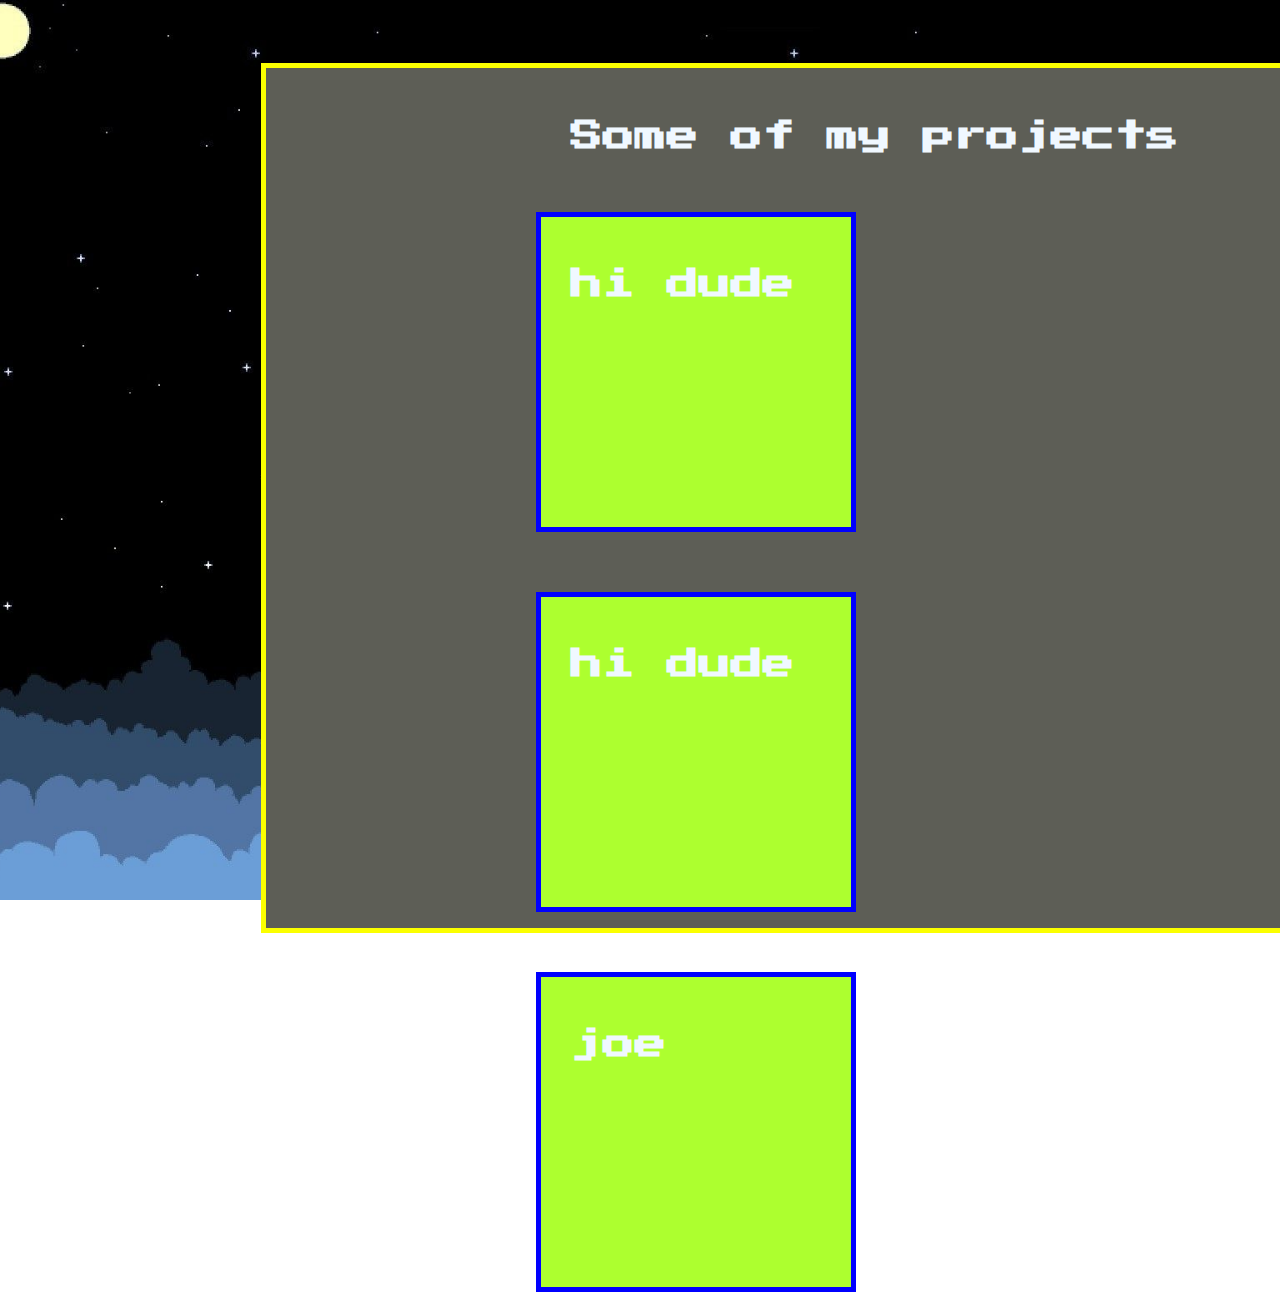
==== projects.html @ fd55381e "added some stuff" ====
<!DOCTYPE html>
<html lang="en">
<head>
    <link rel="stylesheet" href="style.css">
    <link href="https://fonts.googleapis.com/css2?family=Press+Start+2P&display=swap" rel="stylesheet">
    <meta name="viewport" content="width-device-width, initial-scale=1.0">
    <title>Document</title>
</head>
<body>
    <div id="bigbox">
        <div id="ti">
            <h1>Some of my projects</h1>
        </div>
        <div id="box2">
            <h1>hi dude</h1>
        </div>
        <div id="box2">
            <h1>hi dude</h1>
        </div>
        <div id="box3">
            <h1>
                joe
            </h1>
        </div>

    </div>
    
    </body>

</body>
</html>
---- style.css ----
@font-face {
    font-family: Pixel;
    src: url(tahoma.otf);
}

#box1 {
    border: 5px solid;
    border-color: aliceblue;
    width: 600px;
    height: 400px;
    background: red;
}

body {
    background-image: url("back.jpg");
    background-repeat: no-repeat;
    background-attachment: fixed;
    background-position: center;
    background-size: cover;
}

h1{
    font-family: "Press Start 2P", sans-serif;
    color: aliceblue;
    font-size: xx-large;
}

a{
    font-family: "Press Start 2P", sans-serif;
    color: aliceblue;
    font-size: xx-large;
    text-decoration: none;
}

#ti{
    margin-left: auto;
    margin-right: auto;
    width: 650px;
}

#bigbox{
    border: 5px solid;
    padding: 30px;
    border-color: rgb(251, 255, 0);
    width: 1200px;
    height: 800px;
    font-size: 22px;
    background: rgb(93, 94, 86);
    margin-left: 20%;
    margin-top: 5%;
}

#box2{
    border: 5px solid;
    padding: 30px;
    border-color: blue;
    width: 250px;
    height: 250px;
    font-size: 22px;
    background: greenyellow;
    margin-left: 20%;
    margin-top: 5%;
    display: flex;
}

#box3{
    border: 5px solid;
    padding: 30px;
    border-color: blue;
    width: 250px;
    height: 250px;
    font-size: 22px;
    background: greenyellow;
    margin-left: 20%;
    margin-top: 5%;
    display: flex;
}

#box4{

}

#box5{

}
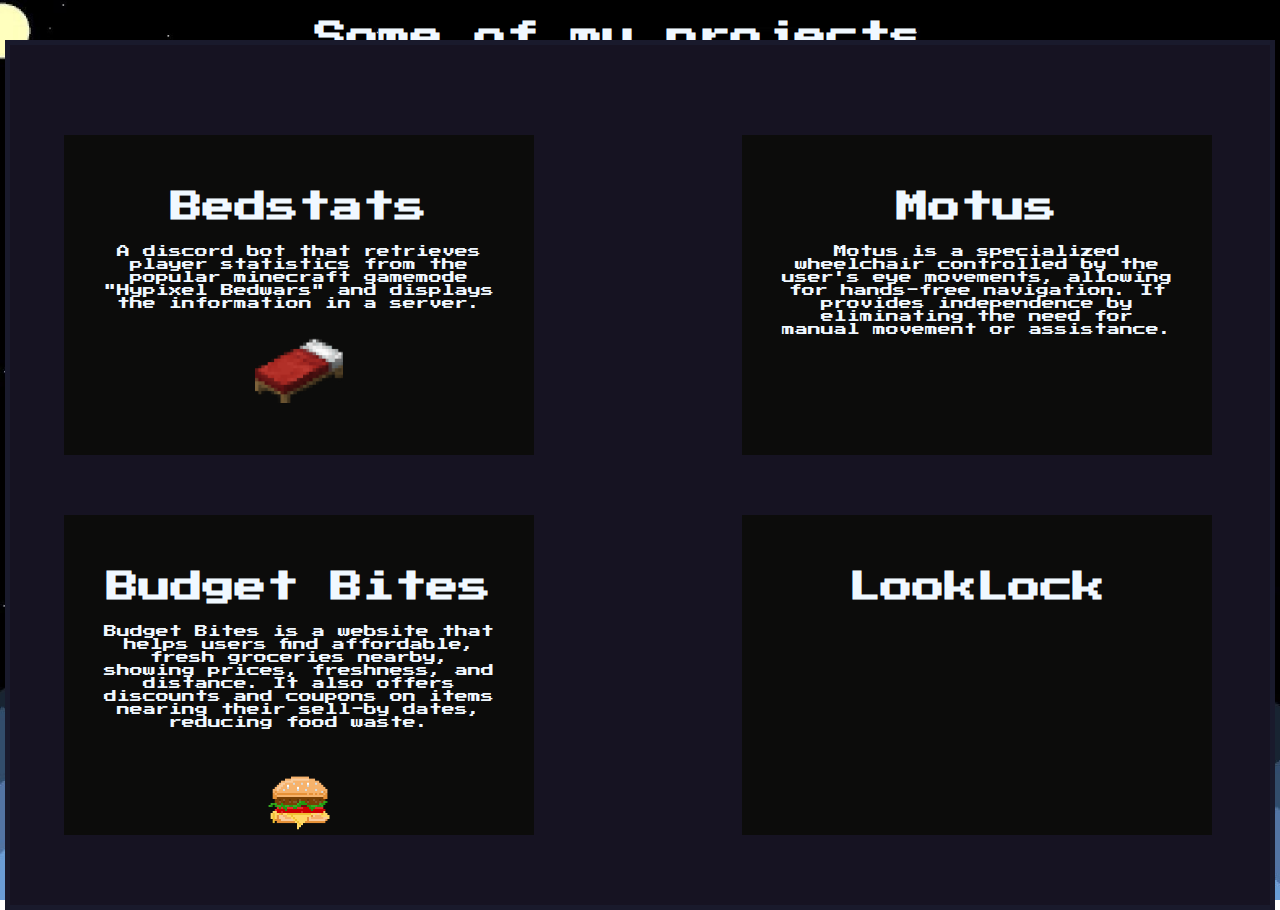
==== commit 2707d668: "its way too late right now" ====
--- a/projects.html
+++ b/projects.html
@@ -7,22 +7,40 @@
     <title>Document</title>
 </head>
 <body>
+    <div id="ti">
+        <h1>Some of my projects</h1>
+    </div>
+
+
+    
+
     <div id="bigbox">
-        <div id="ti">
-            <h1>Some of my projects</h1>
+        <div id="box2" onclick="location.href='https://www.bedstats.net/';" style="cursor: pointer;">
+            <h1 id="boxti">Bedstats</h1>
+            <p>A discord bot that retrieves player statistics from the popular minecraft gamemode "Hypixel Bedwars" and displays the information in a server.</p>
+            <img src="pbed.png" height="80" alt="minecraft bed"/>
         </div>
-        <div id="box2">
-            <h1>hi dude</h1>
+        <div id="box2" onclick="location.href='https://devpost.com/software/budget-bites';" style="cursor: pointer;">
+            <h1 id="boxti">Budget Bites</h1>
+            <p>
+                Budget Bites is a website that helps users find affordable, fresh groceries nearby, showing prices, freshness, and distance. It also offers discounts and coupons on items nearing their sell-by dates, reducing food waste.
+            </p>
+            <img src="borger.png" height="130" alt="burger"/>
         </div>
-        <div id="box2">
-            <h1>hi dude</h1>
+        
+        <div id="box3" onclick="location.href='https://www.bedstats.net/';" style="cursor: pointer;">
+            <h1 id="boxti">
+                Motus
+            </h1>
+            <p>
+                Motus is a specialized wheelchair controlled by the user's eye movements, allowing for hands-free navigation. It provides independence by eliminating the need for manual movement or assistance.
+            </p>
         </div>
-        <div id="box3">
-            <h1>
-                joe
+        <div id="box3" onclick="location.href='https://www.bedstats.net/';" style="cursor: pointer;">
+            <h1 id="boxti">
+                LookLock
             </h1>
         </div>
-
     </div>
     
     </body>
--- a/style.css
+++ b/style.css
@@ -25,10 +25,30 @@
     font-size: xx-large;
 }
 
+p {
+    font-family: "Press Start 2P", sans-serif;
+    color: aliceblue;
+    font-size: small;
+    text-align: center;
+}
+
 a{
     font-family: "Press Start 2P", sans-serif;
     color: aliceblue;
     font-size: xx-large;
+    text-decoration: none;
+}
+
+img {
+    display: block;
+    margin-left: auto;
+    margin-right: auto;
+  }
+
+a.fill-div {
+    display: block;
+    height: 100%;
+    width: 100%;
     text-decoration: none;
 }
 
@@ -38,48 +58,66 @@
     width: 650px;
 }
 
+#boxti{
+    text-align: center;
+}
+
 #bigbox{
     border: 5px solid;
     padding: 30px;
-    border-color: rgb(251, 255, 0);
+    border-color: rgb(25, 26, 44);
     width: 1200px;
     height: 800px;
     font-size: 22px;
-    background: rgb(93, 94, 86);
-    margin-left: 20%;
-    margin-top: 5%;
+    background: rgb(22, 19, 34);
+   
+    position: absolute;
+    top:50px;
+    bottom: 0;
+    left: 0;
+    right: 0;
+    margin: auto;
+    
+    display: flex;
+    flex-direction: column;
+    flex-wrap: wrap;
 }
+
 
 #box2{
     border: 5px solid;
     padding: 30px;
-    border-color: blue;
-    width: 250px;
+    border-color: rgb(12, 12, 11);
+    width: 400px;
     height: 250px;
     font-size: 22px;
-    background: greenyellow;
-    margin-left: 20%;
+    background: rgb(12, 12, 11);
+    margin-left: 2%;
     margin-top: 5%;
-    display: flex;
+    
+}
+
+#box2:hover {
+    border-color: rgb(41, 38, 39);
 }
 
 #box3{
     border: 5px solid;
     padding: 30px;
-    border-color: blue;
-    width: 250px;
+    border-color: rgb(12, 12, 11);
+    width: 400px;
     height: 250px;
     font-size: 22px;
-    background: greenyellow;
-    margin-left: 20%;
+    background: rgb(12, 12, 11);
+    margin-left: 15%;
     margin-top: 5%;
-    display: flex;
+
+}
+
+#box3:hover {
+    border-color: rgb(41, 38, 39);
 }
 
 #box4{
 
-}
-
-#box5{
-
 }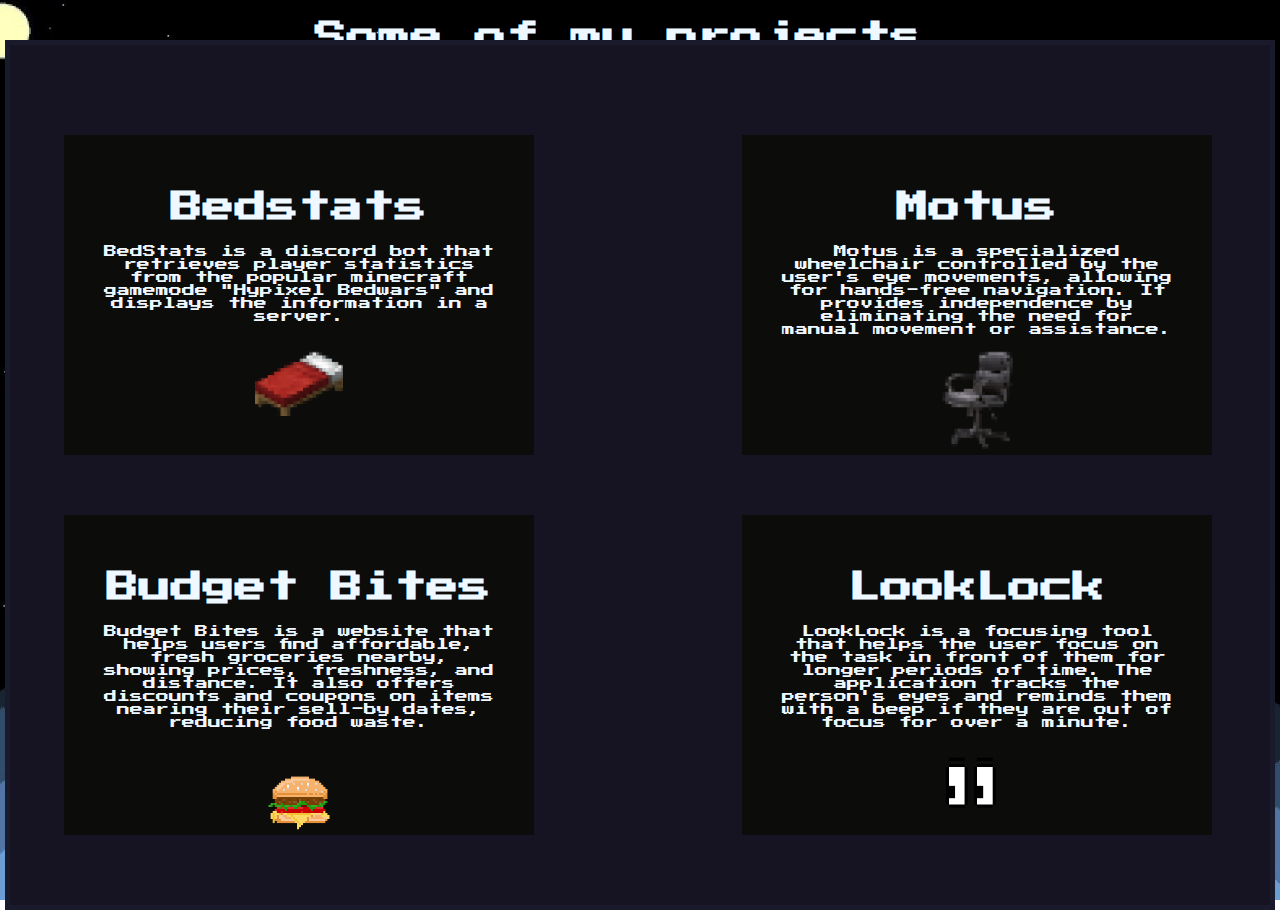
==== commit ab0ea7fc: "wowow cool stuff" ====
--- a/projects.html
+++ b/projects.html
@@ -17,7 +17,7 @@
     <div id="bigbox">
         <div id="box2" onclick="location.href='https://www.bedstats.net/';" style="cursor: pointer;">
             <h1 id="boxti">Bedstats</h1>
-            <p>A discord bot that retrieves player statistics from the popular minecraft gamemode "Hypixel Bedwars" and displays the information in a server.</p>
+            <p>BedStats is a discord bot that retrieves player statistics from the popular minecraft gamemode "Hypixel Bedwars" and displays the information in a server.</p>
             <img src="pbed.png" height="80" alt="minecraft bed"/>
         </div>
         <div id="box2" onclick="location.href='https://devpost.com/software/budget-bites';" style="cursor: pointer;">
@@ -28,18 +28,23 @@
             <img src="borger.png" height="130" alt="burger"/>
         </div>
         
-        <div id="box3" onclick="location.href='https://www.bedstats.net/';" style="cursor: pointer;">
+        <div id="box3" onclick="location.href='https://devpost.com/software/motus-alwiqt';" style="cursor: pointer;">
             <h1 id="boxti">
                 Motus
             </h1>
             <p>
                 Motus is a specialized wheelchair controlled by the user's eye movements, allowing for hands-free navigation. It provides independence by eliminating the need for manual movement or assistance.
             </p>
+            <img src="pxArt.png" height="100" alt="chair"/>
         </div>
-        <div id="box3" onclick="location.href='https://www.bedstats.net/';" style="cursor: pointer;">
+        <div id="box3" onclick="location.href='https://devpost.com/software/looklock-fwemi2';" style="cursor: pointer;">
             <h1 id="boxti">
                 LookLock
             </h1>
+            <p>
+                LookLock is a focusing tool that helps the user focus on the task in front of them for longer periods of time. The application tracks the person's eyes and reminds them with a beep if they are out of focus for over a minute.
+            </p>
+            <img src="eyes.png" height="100" alt="chair"/>
         </div>
     </div>
     
--- a/style.css
+++ b/style.css
@@ -1,14 +1,6 @@
 @font-face {
     font-family: Pixel;
     src: url(tahoma.otf);
-}
-
-#box1 {
-    border: 5px solid;
-    border-color: aliceblue;
-    width: 600px;
-    height: 400px;
-    background: red;
 }
 
 body {
@@ -37,7 +29,13 @@
     color: aliceblue;
     font-size: xx-large;
     text-decoration: none;
+    margin-top: 70px;
 }
+
+a:hover {
+    color: rgb(122, 113, 113);
+}
+
 
 img {
     display: block;
@@ -62,6 +60,8 @@
     text-align: center;
 }
 
+
+
 #bigbox{
     border: 5px solid;
     padding: 30px;
@@ -83,6 +83,47 @@
     flex-wrap: wrap;
 }
 
+#boxres {
+    border: 5px solid;
+    padding: 30px;
+    border-color: rgb(25, 26, 44);
+    width: 800px;
+    height: 900px;
+    font-size: 22px;
+    background: rgb(22, 19, 34);
+   
+    position: absolute;
+    top:50px;
+    bottom: 0;
+    left: 0;
+    right: 0;
+    margin: auto;
+    
+    display: flex;
+    flex-direction: column;
+    flex-wrap: wrap;
+}
+
+#box1 {
+    border: 5px solid;
+    padding: 30px;
+    border-color: rgb(25, 26, 44);
+    width: 450px;
+    height: 400px;
+    font-size: 22px;
+    background: rgb(22, 19, 34);
+   
+    position: absolute;
+    top:50px;
+    bottom: 0;
+    left: 0;
+    right: 0;
+    margin: auto;
+    
+    display: flex;
+    flex-direction: column;
+    flex-wrap: wrap;
+}
 
 #box2{
     border: 5px solid;
@@ -116,8 +157,4 @@
 
 #box3:hover {
     border-color: rgb(41, 38, 39);
-}
-
-#box4{
-
 }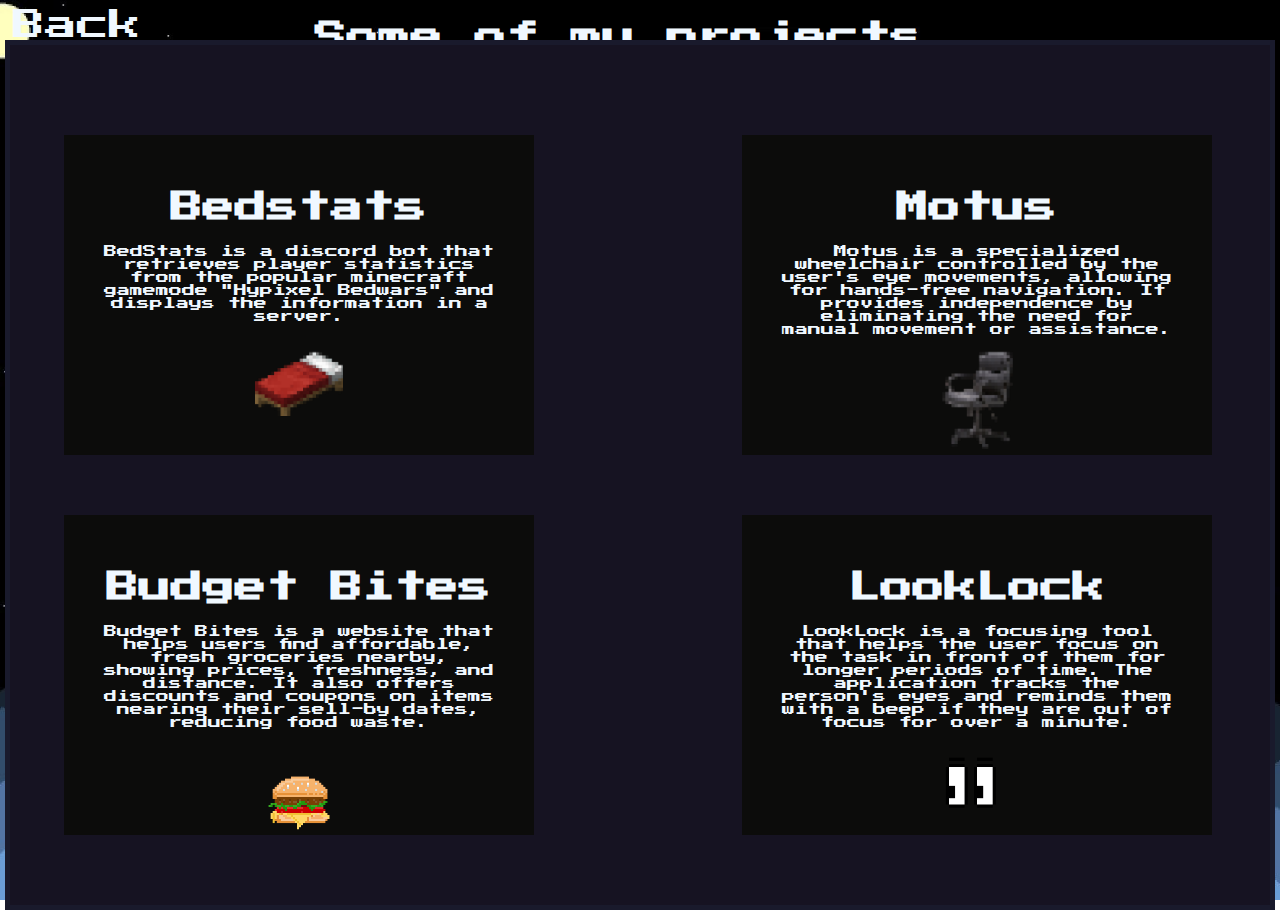
==== commit ebe61a63: "completed functionalities and base website" ====
--- a/projects.html
+++ b/projects.html
@@ -1,18 +1,18 @@
 <!DOCTYPE html>
 <html lang="en">
 <head>
+    <title>Ali Elnagmi</title>
     <link rel="stylesheet" href="style.css">
     <link href="https://fonts.googleapis.com/css2?family=Press+Start+2P&display=swap" rel="stylesheet">
     <meta name="viewport" content="width-device-width, initial-scale=1.0">
-    <title>Document</title>
+    <link rel="icon" href="moon.png">
 </head>
 <body>
+    <a href="index.html" target=_self title="Home" id="backbutton">Back</a>
+
     <div id="ti">
         <h1>Some of my projects</h1>
     </div>
-
-
-    
 
     <div id="bigbox">
         <div id="box2" onclick="location.href='https://www.bedstats.net/';" style="cursor: pointer;">
--- a/style.css
+++ b/style.css
@@ -24,7 +24,7 @@
     text-align: center;
 }
 
-a{
+#a{
     font-family: "Press Start 2P", sans-serif;
     color: aliceblue;
     font-size: xx-large;
@@ -32,10 +32,23 @@
     margin-top: 70px;
 }
 
-a:hover {
+#a:hover {
     color: rgb(122, 113, 113);
 }
 
+#backbutton{
+    font-family: "Press Start 2P", sans-serif;
+    color: aliceblue;
+    font-size: xx-large;
+    text-decoration: none;
+    top: 1%;
+    margin-left: 5px;
+    position: absolute;
+}
+
+#backbutton:hover{
+    color: rgb(122, 113, 113);
+}
 
 img {
     display: block;
@@ -55,6 +68,8 @@
     margin-right: auto;
     width: 650px;
 }
+
+
 
 #boxti{
     text-align: center;
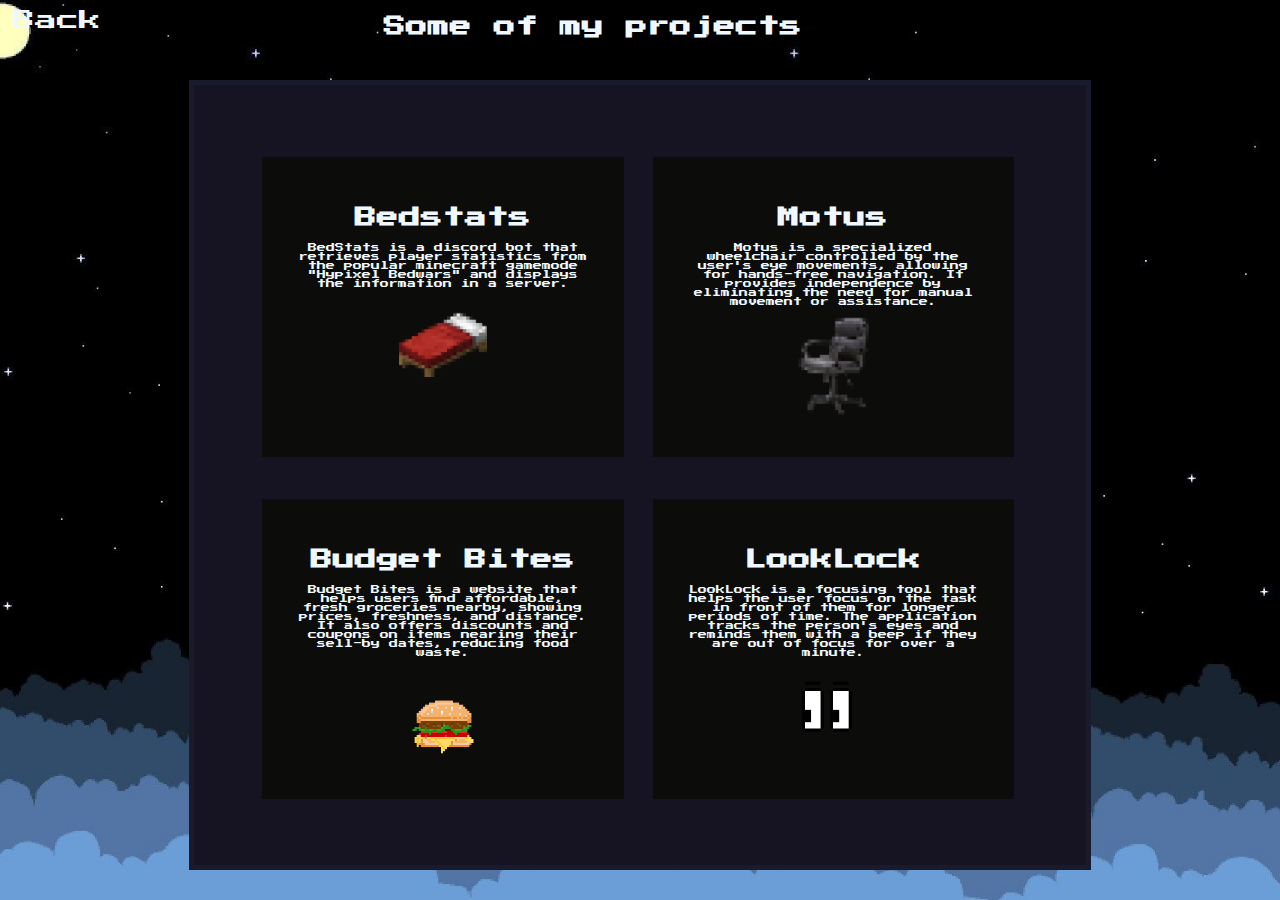
==== commit 33542573: "scaling fix" ====
--- a/projects.html
+++ b/projects.html
@@ -4,7 +4,8 @@
     <title>Ali Elnagmi</title>
     <link rel="stylesheet" href="style.css">
     <link href="https://fonts.googleapis.com/css2?family=Press+Start+2P&display=swap" rel="stylesheet">
-    <meta name="viewport" content="width-device-width, initial-scale=1.0">
+    <meta name="viewport" content="width=device-width, initial-scale=1.0">
+
     <link rel="icon" href="moon.png">
 </head>
 <body>
@@ -44,7 +45,7 @@
             <p>
                 LookLock is a focusing tool that helps the user focus on the task in front of them for longer periods of time. The application tracks the person's eyes and reminds them with a beep if they are out of focus for over a minute.
             </p>
-            <img src="eyes.png" height="100" alt="chair"/>
+            <img src="eyes.png" height="100" alt="eyes"/>
         </div>
     </div>
     
--- a/style.css
+++ b/style.css
@@ -14,22 +14,22 @@
 h1{
     font-family: "Press Start 2P", sans-serif;
     color: aliceblue;
-    font-size: xx-large;
+    font-size: 1.7vw;
 }
 
 p {
     font-family: "Press Start 2P", sans-serif;
     color: aliceblue;
-    font-size: small;
+    font-size: 0.7vw;
     text-align: center;
 }
 
 #a{
     font-family: "Press Start 2P", sans-serif;
     color: aliceblue;
-    font-size: xx-large;
+    font-size: 1.7vw;
     text-decoration: none;
-    margin-top: 70px;
+    margin-top: 15%;
 }
 
 #a:hover {
@@ -39,7 +39,7 @@
 #backbutton{
     font-family: "Press Start 2P", sans-serif;
     color: aliceblue;
-    font-size: xx-large;
+    font-size: 1.7vw;
     text-decoration: none;
     top: 1%;
     margin-left: 5px;
@@ -66,7 +66,7 @@
 #ti{
     margin-left: auto;
     margin-right: auto;
-    width: 650px;
+    width: 40vw;
 }
 
 
@@ -81,8 +81,8 @@
     border: 5px solid;
     padding: 30px;
     border-color: rgb(25, 26, 44);
-    width: 1200px;
-    height: 800px;
+    width: 65%;
+    height: 80%;
     font-size: 22px;
     background: rgb(22, 19, 34);
    
@@ -100,15 +100,14 @@
 
 #boxres {
     border: 5px solid;
-    padding: 30px;
+    padding: 2%;
     border-color: rgb(25, 26, 44);
-    width: 800px;
-    height: 900px;
-    font-size: 22px;
+    width: 40%;
+    height: 80%;
     background: rgb(22, 19, 34);
    
     position: absolute;
-    top:50px;
+    top: 0;
     bottom: 0;
     left: 0;
     right: 0;
@@ -121,15 +120,14 @@
 
 #box1 {
     border: 5px solid;
-    padding: 30px;
+    padding: 2%;
     border-color: rgb(25, 26, 44);
-    width: 450px;
-    height: 400px;
-    font-size: 22px;
+    width: 25%;
+    height: 43%;
     background: rgb(22, 19, 34);
    
     position: absolute;
-    top:50px;
+    top: 0;
     bottom: 0;
     left: 0;
     right: 0;
@@ -144,11 +142,10 @@
     border: 5px solid;
     padding: 30px;
     border-color: rgb(12, 12, 11);
-    width: 400px;
-    height: 250px;
-    font-size: 22px;
+    width: 35%;
+    height: 32%;
     background: rgb(12, 12, 11);
-    margin-left: 2%;
+    margin-left: 3vw;
     margin-top: 5%;
     
 }
@@ -161,11 +158,11 @@
     border: 5px solid;
     padding: 30px;
     border-color: rgb(12, 12, 11);
-    width: 400px;
-    height: 250px;
-    font-size: 22px;
+    width: 35%;
+    height: 32%;
     background: rgb(12, 12, 11);
-    margin-left: 15%;
+    margin-left: 1vw;
+    margin-right: 2vw;
     margin-top: 5%;
 
 }
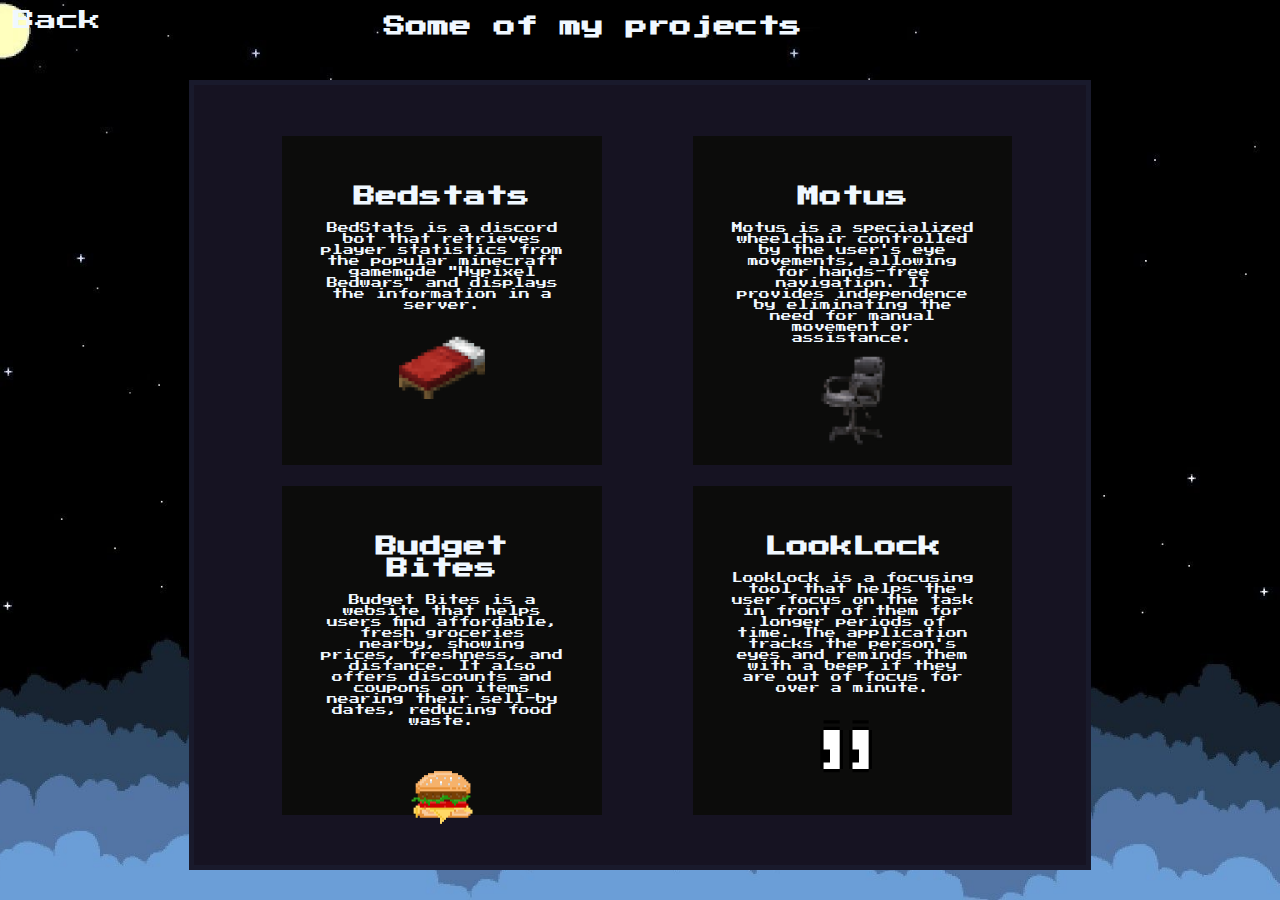
==== commit 144ba8ce: "pls work" ====
--- a/projects.html
+++ b/projects.html
@@ -16,19 +16,22 @@
     </div>
 
     <div id="bigbox">
+        <div id="wrapper">
         <div id="box2" onclick="location.href='https://www.bedstats.net/';" style="cursor: pointer;">
             <h1 id="boxti">Bedstats</h1>
             <p>BedStats is a discord bot that retrieves player statistics from the popular minecraft gamemode "Hypixel Bedwars" and displays the information in a server.</p>
-            <img src="pbed.png" height="80" alt="minecraft bed"/>
+            <img src="pbed.png" height=30% alt="minecraft bed"/>
         </div>
         <div id="box2" onclick="location.href='https://devpost.com/software/budget-bites';" style="cursor: pointer;">
             <h1 id="boxti">Budget Bites</h1>
             <p>
                 Budget Bites is a website that helps users find affordable, fresh groceries nearby, showing prices, freshness, and distance. It also offers discounts and coupons on items nearing their sell-by dates, reducing food waste.
             </p>
-            <img src="borger.png" height="130" alt="burger"/>
+            <img src="borger.png" height=50% alt="burger"/>
         </div>
-        
+    </div>
+
+        <div id="wrapper">
         <div id="box3" onclick="location.href='https://devpost.com/software/motus-alwiqt';" style="cursor: pointer;">
             <h1 id="boxti">
                 Motus
@@ -36,7 +39,7 @@
             <p>
                 Motus is a specialized wheelchair controlled by the user's eye movements, allowing for hands-free navigation. It provides independence by eliminating the need for manual movement or assistance.
             </p>
-            <img src="pxArt.png" height="100" alt="chair"/>
+            <img src="pxArt.png" height=35% alt="chair"/>
         </div>
         <div id="box3" onclick="location.href='https://devpost.com/software/looklock-fwemi2';" style="cursor: pointer;">
             <h1 id="boxti">
@@ -45,8 +48,9 @@
             <p>
                 LookLock is a focusing tool that helps the user focus on the task in front of them for longer periods of time. The application tracks the person's eyes and reminds them with a beep if they are out of focus for over a minute.
             </p>
-            <img src="eyes.png" height="100" alt="eyes"/>
+            <img src="eyes.png" height=40% alt="eyes"/>
         </div>
+    </div>
     </div>
     
     </body>
--- a/style.css
+++ b/style.css
@@ -14,20 +14,20 @@
 h1{
     font-family: "Press Start 2P", sans-serif;
     color: aliceblue;
-    font-size: 1.7vw;
+    font-size: calc(1vw + 1vh);
 }
 
 p {
     font-family: "Press Start 2P", sans-serif;
     color: aliceblue;
-    font-size: 0.7vw;
+    font-size: calc(0.5vw + 0.5vh);
     text-align: center;
 }
 
 #a{
     font-family: "Press Start 2P", sans-serif;
     color: aliceblue;
-    font-size: 1.7vw;
+    font-size: calc(1vw + 1vh);
     text-decoration: none;
     margin-top: 15%;
 }
@@ -39,7 +39,7 @@
 #backbutton{
     font-family: "Press Start 2P", sans-serif;
     color: aliceblue;
-    font-size: 1.7vw;
+    font-size: calc(1vw + 1vh);
     text-decoration: none;
     top: 1%;
     margin-left: 5px;
@@ -98,6 +98,15 @@
     flex-wrap: wrap;
 }
 
+#wrapper{
+    margin-left: 2.4%;
+    width: 50%;
+    height: 80%;  
+    display: flex;
+    flex-direction: row;
+    flex-wrap: wrap;
+}
+
 #boxres {
     border: 5px solid;
     padding: 2%;
@@ -142,8 +151,8 @@
     border: 5px solid;
     padding: 30px;
     border-color: rgb(12, 12, 11);
-    width: 35%;
-    height: 32%;
+    width: 60%;
+    height: 45%;
     background: rgb(12, 12, 11);
     margin-left: 3vw;
     margin-top: 5%;
@@ -158,11 +167,11 @@
     border: 5px solid;
     padding: 30px;
     border-color: rgb(12, 12, 11);
-    width: 35%;
-    height: 32%;
+    width: 60%;
+    height: 45%;
     background: rgb(12, 12, 11);
     margin-left: 1vw;
-    margin-right: 2vw;
+    margin-right: 0;
     margin-top: 5%;
 
 }
